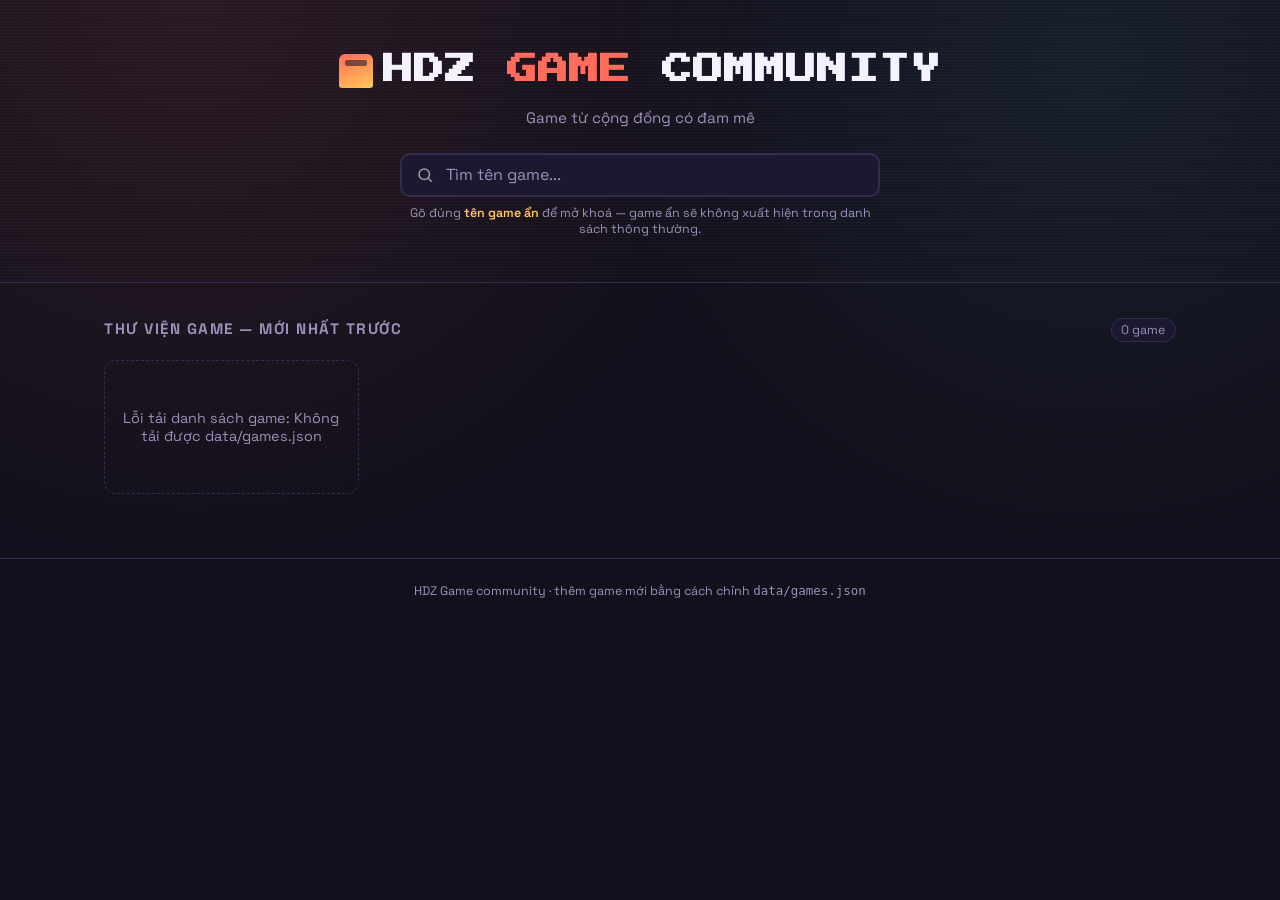
==== index.html @ 1a3873ae "Add files via upload" ====
<!doctype html>
<html lang="vi">
<head>
<meta charset="utf-8">
<meta name="viewport" content="width=device-width, initial-scale=1">
<title>HDZ Game community</title>
<meta name="description" content="Game từ cộng đồng có đam mê">
<link rel="stylesheet" href="style.css">
</head>
<body>

  <header class="hero">
    <div class="logo-row">
      <div class="logo-cart"></div>
      <h1 class="site-title pixel">HDZ <span>GAME</span> COMMUNITY</h1>
    </div>
    <p class="tagline">Game từ cộng đồng có đam mê</p>

    <div class="search-wrap">
      <div class="search-slot">
        <svg width="18" height="18" viewBox="0 0 24 24" fill="none" stroke="currentColor" stroke-width="2">
          <circle cx="11" cy="11" r="7"></circle>
          <line x1="21" y1="21" x2="16.65" y2="16.65"></line>
        </svg>
        <input id="search" type="text" placeholder="Tìm tên game..." autocomplete="off">
      </div>
      <p class="search-hint">Gõ đúng <b>tên game ẩn</b> để mở khoá — game ẩn sẽ không xuất hiện trong danh sách thông thường.</p>
    </div>
  </header>

  <main>
    <div class="section-row">
      <h2>Thư viện game — mới nhất trước</h2>
      <span class="count-pill" id="count-pill">0 game</span>
    </div>
    <div class="grid" id="grid"></div>
  </main>

  <footer>
    HDZ Game community · thêm game mới bằng cách chỉnh <code>data/games.json</code>
  </footer>

  <script src="script.js"></script>
</body>
</html>
---- style.css ----
@import url('https://fonts.googleapis.com/css2?family=Press+Start+2P&family=Space+Grotesk:wght@400;500;600;700&display=swap');

:root{
  --bg: #12101c;
  --surface: #1c1830;
  --surface-2: #241f3d;
  --border: #332c50;
  --text: #f5f2ff;
  --muted: #9a90b8;
  --coral: #ff6b5b;
  --gold: #ffc857;
  --teal: #5ad1c9;
}

*{ box-sizing: border-box; }

html,body{
  margin:0;
  min-height:100%;
  background:
    radial-gradient(circle at 15% 0%, rgba(255,107,91,0.10), transparent 45%),
    radial-gradient(circle at 85% 10%, rgba(90,209,201,0.08), transparent 40%),
    var(--bg);
  color: var(--text);
  font-family: 'Space Grotesk', system-ui, sans-serif;
}

.pixel{ font-family: 'Press Start 2P', monospace; }

/* ---------- Header ---------- */
header.hero{
  padding: 3rem 1.5rem 2rem;
  text-align:center;
  border-bottom: 1px solid var(--border);
  position:relative;
  overflow:hidden;
}
header.hero::before{
  content:"";
  position:absolute; inset:0;
  background: repeating-linear-gradient(
    to bottom, rgba(255,255,255,0.025) 0px, rgba(255,255,255,0.025) 1px,
    transparent 1px, transparent 3px
  );
  pointer-events:none;
}
.logo-row{
  display:flex; align-items:center; justify-content:center; gap: .6rem;
  flex-wrap: wrap;
}
.logo-cart{
  width: 34px; height: 34px;
  background: linear-gradient(160deg, var(--coral), var(--gold));
  border-radius: 6px 6px 3px 3px;
  position:relative;
  flex: none;
}
.logo-cart::after{
  content:"";
  position:absolute; left:6px; right:6px; top:6px; height:6px;
  background: rgba(18,16,28,0.55);
  border-radius: 2px;
}
h1.site-title{
  font-size: clamp(1.1rem, 3.2vw, 1.9rem);
  letter-spacing: 1px;
  margin: 0;
  color: var(--text);
  line-height: 1.5;
}
h1.site-title span{ color: var(--coral); }
p.tagline{
  margin: .9rem auto 0;
  color: var(--muted);
  font-size: .95rem;
  max-width: 30rem;
}

/* ---------- Search ---------- */
.search-wrap{
  max-width: 30rem;
  margin: 1.6rem auto 0;
  position: relative;
}
.search-slot{
  display:flex; align-items:center; gap:.6rem;
  background: var(--surface);
  border: 2px solid var(--border);
  border-radius: 10px;
  padding: .55rem .9rem;
  transition: border-color .15s ease;
}
.search-slot:focus-within{ border-color: var(--coral); }
.search-slot svg{ flex:none; opacity:.6; }
.search-slot input{
  background:none; border:none; outline:none;
  color: var(--text); font-family: 'Space Grotesk', sans-serif;
  font-size: 1rem; width:100%;
}
.search-slot input::placeholder{ color: var(--muted); }
.search-hint{
  margin-top:.5rem;
  font-size:.78rem;
  color: var(--muted);
  text-align:center;
}
.search-hint b{ color: var(--gold); font-weight:600; }

/* ---------- Grid ---------- */
main{
  max-width: 1120px;
  margin: 0 auto;
  padding: 2.2rem 1.5rem 4rem;
}
.section-row{
  display:flex; align-items:baseline; justify-content:space-between;
  margin-bottom: 1.1rem; flex-wrap:wrap; gap:.5rem;
}
.section-row h2{
  font-size: .95rem;
  text-transform: uppercase;
  letter-spacing: 1.5px;
  color: var(--muted);
  margin:0;
}
.count-pill{
  font-size:.78rem;
  color: var(--muted);
  background: var(--surface);
  border:1px solid var(--border);
  padding:.2rem .6rem;
  border-radius: 999px;
}

.grid{
  display:grid;
  grid-template-columns: repeat(auto-fill, minmax(210px, 1fr));
  gap: 1.1rem;
}

.card{
  background: var(--surface);
  border: 1px solid var(--border);
  border-radius: 12px;
  overflow:hidden;
  display:flex; flex-direction:column;
  text-decoration:none; color:inherit;
  transition: transform .15s ease, border-color .15s ease, box-shadow .15s ease;
  position:relative;
}
.card:hover{
  transform: translateY(-4px);
  border-color: var(--coral);
  box-shadow: 0 10px 24px rgba(0,0,0,0.35);
}
.card .label-stripe{
  height: 54px;
  background: linear-gradient(120deg, var(--stripe-a, var(--coral)), var(--stripe-b, var(--gold)));
  position:relative;
}
.card .notch{
  position:absolute; top:0; left:16px; width:26px; height:10px;
  background: var(--bg);
  border-radius: 0 0 6px 6px;
}
.card .body{
  padding: .95rem 1rem 1.1rem;
  display:flex; flex-direction:column; gap:.45rem; flex:1;
}
.card .name{
  font-size: .98rem; font-weight:600;
  line-height:1.3;
}
.card .meta{
  font-size:.75rem; color: var(--muted);
  display:flex; align-items:center; gap:.4rem;
}
.card .play{
  margin-top:auto;
  font-size:.78rem;
  color: var(--teal);
  display:flex; align-items:center; gap:.3rem;
}
.card.hidden-match{
  border-color: var(--gold);
}
.hidden-badge{
  position:absolute; top:.6rem; right:.6rem;
  font-size:.65rem;
  background: rgba(18,16,28,0.75);
  color: var(--gold);
  border:1px solid var(--gold);
  padding:.15rem .45rem;
  border-radius: 999px;
}

.empty-state{
  text-align:center;
  color: var(--muted);
  padding: 3rem 1rem;
  border: 1px dashed var(--border);
  border-radius: 12px;
  font-size:.9rem;
}

footer{
  text-align:center;
  color: var(--muted);
  font-size:.78rem;
  padding: 1.5rem;
  border-top: 1px solid var(--border);
}

@media (max-width: 480px){
  header.hero{ padding: 2.2rem 1rem 1.6rem; }
  main{ padding: 1.6rem 1rem 3rem; }
  .grid{ grid-template-columns: repeat(auto-fill, minmax(150px, 1fr)); gap:.8rem; }
}
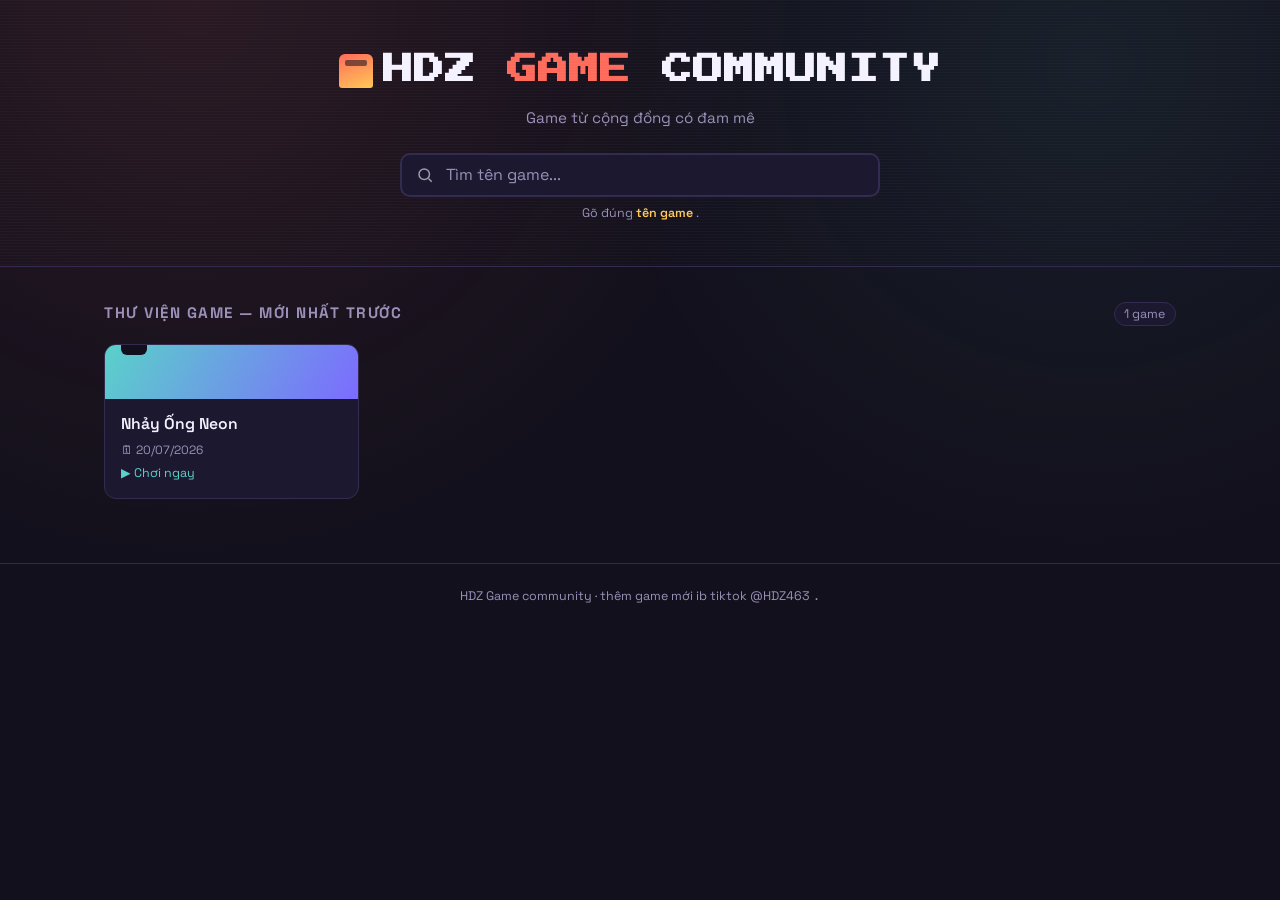
==== commit ed929875: "Update index.html" ====
--- a/index.html
+++ b/index.html
@@ -24,7 +24,7 @@
         </svg>
         <input id="search" type="text" placeholder="Tìm tên game..." autocomplete="off">
       </div>
-      <p class="search-hint">Gõ đúng <b>tên game ẩn</b> để mở khoá — game ẩn sẽ không xuất hiện trong danh sách thông thường.</p>
+      <p class="search-hint">Gõ đúng <b>tên game </b> .</p>
     </div>
   </header>
 
@@ -37,7 +37,7 @@
   </main>
 
   <footer>
-    HDZ Game community · thêm game mới bằng cách chỉnh <code>data/games.json</code>
+    HDZ Game community · thêm game mới ib tiktok @HDZ463 <code>.</code>
   </footer>
 
   <script src="script.js"></script>
